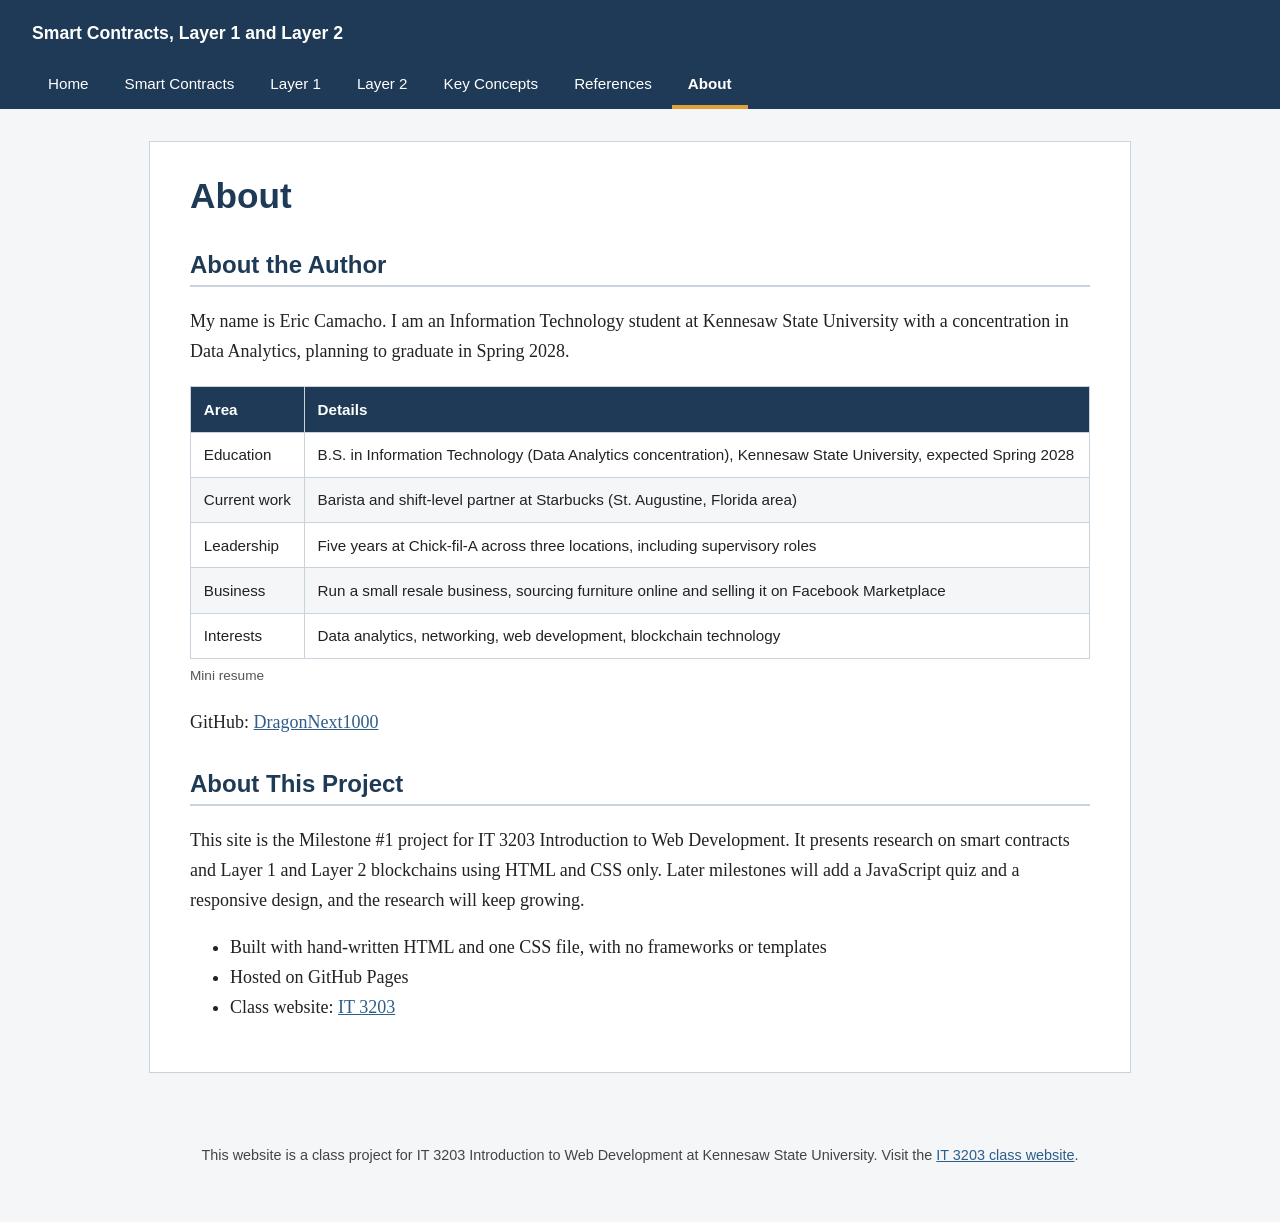
==== about.html @ 8d3f0957 "Finish moving site to repo root" ====
<!DOCTYPE html>
<html lang="en">
<head>
  <meta charset="utf-8">
  <meta name="viewport" content="width=device-width, initial-scale=1">
  <title>About | Smart Contracts, Layer 1 and Layer 2</title>
  <!-- The one and only stylesheet for the site -->
  <link rel="stylesheet" href="css/style.css">
</head>
<body>
  <!-- Header and main menu: identical on every page for consistency -->
  <header>
    <p>Smart Contracts, Layer 1 and Layer 2</p>
    <nav id="main-nav" aria-label="Main menu">
      <a href="index.html">Home</a>
      <a href="smart-contracts.html">Smart Contracts</a>
      <a href="layer1.html">Layer 1</a>
      <a href="layer2.html">Layer 2</a>
      <a href="concepts.html">Key Concepts</a>
      <a href="references.html">References</a>
      <a href="about.html" class="current">About</a>
    </nav>
  </header>

  <main>
    <h1>About</h1>

    <h2>About the Author</h2>
    <p>My name is Eric Camacho. I am an Information Technology student at Kennesaw State University with a
    concentration in Data Analytics, planning to graduate in Spring 2028.</p>
    <table>
      <caption>Mini resume</caption>
      <thead><tr><th>Area</th><th>Details</th></tr></thead>
      <tbody>
        <tr><td>Education</td><td>B.S. in Information Technology (Data Analytics concentration), Kennesaw State University, expected Spring 2028</td></tr>
        <tr><td>Current work</td><td>Barista and shift-level partner at Starbucks (St. Augustine, Florida area)</td></tr>
        <tr><td>Leadership</td><td>Five years at Chick-fil-A across three locations, including supervisory roles</td></tr>
        <tr><td>Business</td><td>Run a small resale business, sourcing furniture online and selling it on Facebook Marketplace</td></tr>
        <tr><td>Interests</td><td>Data analytics, networking, web development, blockchain technology</td></tr>
      </tbody>
    </table>
    <p>GitHub: <a href="https://github.com/DragonNext1000">DragonNext1000</a></p>

    <h2>About This Project</h2>
    <p>This site is the Milestone #1 project for IT 3203 Introduction to Web Development. It presents research on
    smart contracts and Layer 1 and Layer 2 blockchains using HTML and CSS only. Later milestones will add a
    JavaScript quiz and a responsive design, and the research will keep growing.</p>
    <ul>
      <li>Built with hand-written HTML and one CSS file, with no frameworks or templates</li>
      <li>Hosted on GitHub Pages</li>
      <li>Class website: <a href="https://ksuweb.github.io/IT3203/">IT 3203</a></li>
    </ul>
  </main>

  <!-- Footer: class project note with link to the class website -->
  <footer>
    <p>This website is a class project for IT 3203 Introduction to Web Development at Kennesaw State University.
    Visit the <a href="https://ksuweb.github.io/IT3203/">IT 3203 class website</a>.</p>
  </footer>
</body>
</html>
---- css/style.css ----
/* ==========================================================
   IT 3203 Milestone #1 - single stylesheet for the whole site
   Theme: simple, clean business style (navy + light gray)
   ========================================================== */

/* ----- Selector type 1: ELEMENT selectors ----- */
body {
  font-family: Georgia, "Times New Roman", serif; /* font settings */
  font-size: 18px;
  line-height: 1.65;
  color: #222;
  background-color: #f4f6f8;
  margin: 0;
}

h1, h2, h3 {
  font-family: "Segoe UI", Arial, sans-serif;
  color: #1f3a56;
  line-height: 1.25;
}

h1 { font-size: 2.2rem; margin-top: 0; }
h2 { font-size: 1.5rem; margin-top: 2rem; border-bottom: 2px solid #c9d3dd; padding-bottom: 0.3rem; }

a { color: #2f5d8a; }
a:hover { color: #b3541e; text-decoration: none; } /* hover effect on links */

img { max-width: 100%; height: auto; border: 1px solid #c9d3dd; border-radius: 6px; }

/* ----- Header and main menu (flexbox layout) ----- */
header {
  background-color: #1f3a56;
  color: #fff;
  padding: 1.2rem 2rem 0;
}

header p { margin: 0 0 0.8rem; font-family: "Segoe UI", Arial, sans-serif; font-size: 1.1rem; font-weight: bold; }

/* ----- Selector type 2: ID selector ----- */
#main-nav {
  display: flex;          /* FLEXBOX: lays the menu out in one row */
  flex-wrap: wrap;
  gap: 0.25rem;
}

/* ----- Selector type 3: DESCENDANT + PSEUDO-CLASS selectors ----- */
#main-nav a {
  color: #fff;
  text-decoration: none;
  padding: 0.6rem 1rem;
  font-family: "Segoe UI", Arial, sans-serif;
  font-size: 0.95rem;
  border-bottom: 4px solid transparent;
}

#main-nav a:hover { background-color: #2f5d8a; border-bottom-color: #e0a13a; }
#main-nav a.current { border-bottom-color: #e0a13a; font-weight: bold; } /* marks the page you are on */

/* ----- Page content ----- */
main {
  max-width: 900px;
  margin: 2rem auto;
  padding: 2rem 2.5rem;
  background-color: #fff;
  border: 1px solid #c9d3dd;
}

/* ----- Selector type 4: CLASS selectors ----- */
.abstract { background-color: #eef3f8; border-left: 5px solid #2f5d8a; padding: 1rem 1.25rem; margin: 1.5rem 0; }

.key-terms span { display: inline-block; background-color: #e5ebf1; border: 1px solid #c9d3dd; border-radius: 4px; padding: 0.15rem 0.6rem; margin: 0.2rem 0.2rem 0.2rem 0; font-family: "Segoe UI", Arial, sans-serif; font-size: 0.9rem; }

/* CSS GRID: key concept cards sit in a responsive grid */
.card-grid { display: grid; grid-template-columns: repeat(auto-fit, minmax(250px, 1fr)); gap: 1.25rem; margin-top: 1.5rem; }
.card { background-color: #f4f6f8; border: 1px solid #c9d3dd; border-top: 4px solid #2f5d8a; padding: 1rem 1.25rem; }
.card h3 { margin-top: 0; font-size: 1.15rem; }

.note { font-size: 0.9rem; color: #555; }

/* ----- Tables ----- */
table { border-collapse: collapse; width: 100%; margin: 1.25rem 0; font-family: "Segoe UI", Arial, sans-serif; font-size: 0.95rem; }
th, td { border: 1px solid #c9d3dd; padding: 0.6rem 0.8rem; text-align: left; vertical-align: top; }
th { background-color: #1f3a56; color: #fff; }
tr:nth-child(even) td { background-color: #f4f6f8; }
caption { caption-side: bottom; font-size: 0.85rem; color: #555; padding-top: 0.4rem; text-align: left; }

code { background-color: #eef3f8; padding: 0.1rem 0.35rem; border-radius: 3px; font-size: 0.9em; }
pre { background-color: #1f3a56; color: #f4f6f8; padding: 1rem; overflow-x: auto; border-radius: 6px; font-size: 0.85rem; line-height: 1.5; }
pre code { background: none; padding: 0; }

/* ----- Footer ----- */
footer { text-align: center; padding: 1.5rem 1rem 2.5rem; font-family: "Segoe UI", Arial, sans-serif; font-size: 0.9rem; color: #444; }
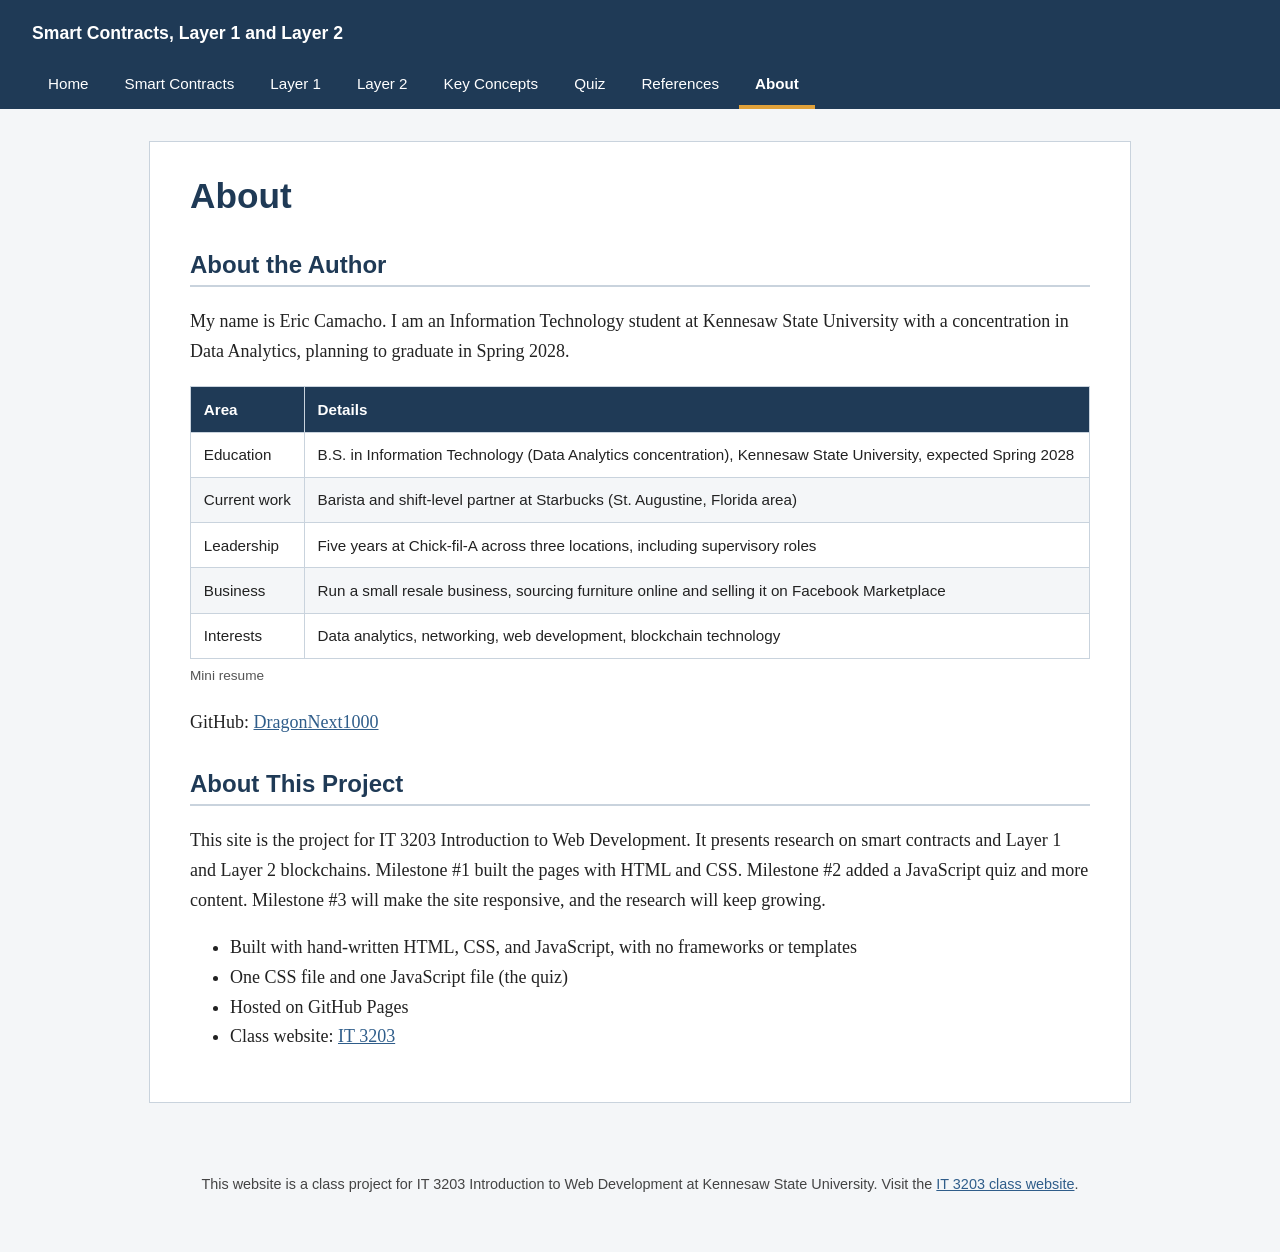
==== commit e8e8ecd7: "Milestone 2: quiz and content" ====
--- a/about.html
+++ b/about.html
@@ -17,6 +17,7 @@
       <a href="layer1.html">Layer 1</a>
       <a href="layer2.html">Layer 2</a>
       <a href="concepts.html">Key Concepts</a>
+      <a href="quiz.html">Quiz</a>
       <a href="references.html">References</a>
       <a href="about.html" class="current">About</a>
     </nav>
@@ -42,11 +43,13 @@
     <p>GitHub: <a href="https://github.com/DragonNext1000">DragonNext1000</a></p>
 
     <h2>About This Project</h2>
-    <p>This site is the Milestone #1 project for IT 3203 Introduction to Web Development. It presents research on
-    smart contracts and Layer 1 and Layer 2 blockchains using HTML and CSS only. Later milestones will add a
-    JavaScript quiz and a responsive design, and the research will keep growing.</p>
+    <p>This site is the project for IT 3203 Introduction to Web Development. It presents research on
+    smart contracts and Layer 1 and Layer 2 blockchains. Milestone #1 built the pages with HTML and CSS.
+    Milestone #2 added a JavaScript quiz and more content. Milestone #3 will make the site responsive, and the
+    research will keep growing.</p>
     <ul>
-      <li>Built with hand-written HTML and one CSS file, with no frameworks or templates</li>
+      <li>Built with hand-written HTML, CSS, and JavaScript, with no frameworks or templates</li>
+      <li>One CSS file and one JavaScript file (the quiz)</li>
       <li>Hosted on GitHub Pages</li>
       <li>Class website: <a href="https://ksuweb.github.io/IT3203/">IT 3203</a></li>
     </ul>
--- a/css/style.css
+++ b/css/style.css
@@ -1,49 +1,72 @@
 /* ==========================================================
-   IT 3203 Milestone #1 - single stylesheet for the whole site
+   IT 3203 Milestone #2 - single stylesheet for the whole site
    Theme: simple, clean business style (navy + light gray)
+   Sections: 1 Variables | 2 Base elements | 3 Header and menu
+             4 Page content | 5 Tables and code | 6 Quiz | 7 Footer
    ========================================================== */
 
-/* ----- Selector type 1: ELEMENT selectors ----- */
+/* ----- 1. Variables: colors are defined once and reused everywhere ----- */
+:root {
+  --navy: #1f3a56;
+  --blue: #2f5d8a;
+  --accent: #e0a13a;
+  --hover: #b3541e;
+  --text: #222;
+  --muted: #555;
+  --page-bg: #f4f6f8;
+  --panel-bg: #fff;
+  --soft-bg: #eef3f8;
+  --line: #c9d3dd;
+  --green: #1e7d4f;
+  --green-bg: #e6f4ec;
+  --red: #b42318;
+  --red-bg: #fdecea;
+}
+
+/* A rule so the HTML "hidden" attribute always wins over other display rules */
+[hidden] { display: none !important; }
+
+/* ----- 2. Base elements (selector type 1: ELEMENT selectors) ----- */
 body {
   font-family: Georgia, "Times New Roman", serif; /* font settings */
   font-size: 18px;
   line-height: 1.65;
-  color: #222;
-  background-color: #f4f6f8;
+  color: var(--text);
+  background-color: var(--page-bg);
   margin: 0;
 }
 
 h1, h2, h3 {
   font-family: "Segoe UI", Arial, sans-serif;
-  color: #1f3a56;
+  color: var(--navy);
   line-height: 1.25;
 }
 
 h1 { font-size: 2.2rem; margin-top: 0; }
-h2 { font-size: 1.5rem; margin-top: 2rem; border-bottom: 2px solid #c9d3dd; padding-bottom: 0.3rem; }
-
-a { color: #2f5d8a; }
-a:hover { color: #b3541e; text-decoration: none; } /* hover effect on links */
-
-img { max-width: 100%; height: auto; border: 1px solid #c9d3dd; border-radius: 6px; }
-
-/* ----- Header and main menu (flexbox layout) ----- */
+h2 { font-size: 1.5rem; margin-top: 2rem; border-bottom: 2px solid var(--line); padding-bottom: 0.3rem; }
+
+a { color: var(--blue); }
+a:hover { color: var(--hover); text-decoration: none; } /* hover effect on links */
+
+img { max-width: 100%; height: auto; border: 1px solid var(--line); border-radius: 6px; }
+
+/* ----- 3. Header and main menu (flexbox layout) ----- */
 header {
-  background-color: #1f3a56;
+  background-color: var(--navy);
   color: #fff;
   padding: 1.2rem 2rem 0;
 }
 
 header p { margin: 0 0 0.8rem; font-family: "Segoe UI", Arial, sans-serif; font-size: 1.1rem; font-weight: bold; }
 
-/* ----- Selector type 2: ID selector ----- */
+/* Selector type 2: ID selector */
 #main-nav {
   display: flex;          /* FLEXBOX: lays the menu out in one row */
   flex-wrap: wrap;
   gap: 0.25rem;
 }
 
-/* ----- Selector type 3: DESCENDANT + PSEUDO-CLASS selectors ----- */
+/* Selector type 3: DESCENDANT + PSEUDO-CLASS selectors */
 #main-nav a {
   color: #fff;
   text-decoration: none;
@@ -53,40 +76,129 @@
   border-bottom: 4px solid transparent;
 }
 
-#main-nav a:hover { background-color: #2f5d8a; border-bottom-color: #e0a13a; }
-#main-nav a.current { border-bottom-color: #e0a13a; font-weight: bold; } /* marks the page you are on */
-
-/* ----- Page content ----- */
+#main-nav a:hover { background-color: var(--blue); border-bottom-color: var(--accent); }
+#main-nav a.current { border-bottom-color: var(--accent); font-weight: bold; } /* marks the page you are on */
+
+/* ----- 4. Page content ----- */
 main {
   max-width: 900px;
   margin: 2rem auto;
   padding: 2rem 2.5rem;
-  background-color: #fff;
-  border: 1px solid #c9d3dd;
-}
-
-/* ----- Selector type 4: CLASS selectors ----- */
-.abstract { background-color: #eef3f8; border-left: 5px solid #2f5d8a; padding: 1rem 1.25rem; margin: 1.5rem 0; }
-
-.key-terms span { display: inline-block; background-color: #e5ebf1; border: 1px solid #c9d3dd; border-radius: 4px; padding: 0.15rem 0.6rem; margin: 0.2rem 0.2rem 0.2rem 0; font-family: "Segoe UI", Arial, sans-serif; font-size: 0.9rem; }
+  background-color: var(--panel-bg);
+  border: 1px solid var(--line);
+}
+
+/* Selector type 4: CLASS selectors */
+.abstract { background-color: var(--soft-bg); border-left: 5px solid var(--blue); padding: 1rem 1.25rem; margin: 1.5rem 0; }
+
+.key-terms span { display: inline-block; background-color: #e5ebf1; border: 1px solid var(--line); border-radius: 4px; padding: 0.15rem 0.6rem; margin: 0.2rem 0.2rem 0.2rem 0; font-family: "Segoe UI", Arial, sans-serif; font-size: 0.9rem; }
 
 /* CSS GRID: key concept cards sit in a responsive grid */
 .card-grid { display: grid; grid-template-columns: repeat(auto-fit, minmax(250px, 1fr)); gap: 1.25rem; margin-top: 1.5rem; }
-.card { background-color: #f4f6f8; border: 1px solid #c9d3dd; border-top: 4px solid #2f5d8a; padding: 1rem 1.25rem; }
+.card { background-color: var(--page-bg); border: 1px solid var(--line); border-top: 4px solid var(--blue); padding: 1rem 1.25rem; }
 .card h3 { margin-top: 0; font-size: 1.15rem; }
 
-.note { font-size: 0.9rem; color: #555; }
-
-/* ----- Tables ----- */
+.note { font-size: 0.9rem; color: var(--muted); }
+
+/* ----- 5. Tables and code ----- */
 table { border-collapse: collapse; width: 100%; margin: 1.25rem 0; font-family: "Segoe UI", Arial, sans-serif; font-size: 0.95rem; }
-th, td { border: 1px solid #c9d3dd; padding: 0.6rem 0.8rem; text-align: left; vertical-align: top; }
-th { background-color: #1f3a56; color: #fff; }
-tr:nth-child(even) td { background-color: #f4f6f8; }
-caption { caption-side: bottom; font-size: 0.85rem; color: #555; padding-top: 0.4rem; text-align: left; }
-
-code { background-color: #eef3f8; padding: 0.1rem 0.35rem; border-radius: 3px; font-size: 0.9em; }
-pre { background-color: #1f3a56; color: #f4f6f8; padding: 1rem; overflow-x: auto; border-radius: 6px; font-size: 0.85rem; line-height: 1.5; }
+th, td { border: 1px solid var(--line); padding: 0.6rem 0.8rem; text-align: left; vertical-align: top; }
+th { background-color: var(--navy); color: #fff; }
+tr:nth-child(even) td { background-color: var(--page-bg); }
+caption { caption-side: bottom; font-size: 0.85rem; color: var(--muted); padding-top: 0.4rem; text-align: left; }
+
+code { background-color: var(--soft-bg); padding: 0.1rem 0.35rem; border-radius: 3px; font-size: 0.9em; }
+pre { background-color: var(--navy); color: var(--page-bg); padding: 1rem; overflow-x: auto; border-radius: 6px; font-size: 0.85rem; line-height: 1.5; }
 pre code { background: none; padding: 0; }
 
-/* ----- Footer ----- */
+/* ----- 6. Quiz page ----- */
+
+/* Buttons (shared by Start, Submit, Reset, Retake) */
+.btn {
+  font-family: "Segoe UI", Arial, sans-serif;
+  font-size: 1rem;
+  font-weight: bold;
+  color: #fff;
+  background-color: var(--navy);
+  border: 2px solid var(--navy);
+  border-radius: 4px;
+  padding: 0.6rem 1.4rem;
+  cursor: pointer;
+}
+.btn:hover { background-color: var(--blue); border-color: var(--blue); }
+.btn:focus-visible { outline: 3px solid var(--accent); outline-offset: 2px; }
+.btn:disabled { background-color: var(--muted); border-color: var(--muted); cursor: not-allowed; }
+.btn-secondary { color: var(--navy); background-color: var(--panel-bg); }
+.btn-secondary:hover { color: #fff; }
+
+.quiz-panel { background-color: var(--soft-bg); border: 1px solid var(--line); border-left: 5px solid var(--blue); padding: 0.5rem 1.5rem 1.5rem; margin: 1.5rem 0; }
+.quiz-panel h2 { margin-top: 1rem; border-bottom: none; }
+
+/* Countdown bar: sticks to the top of the window while the quiz runs */
+.timer-bar {
+  position: sticky;
+  top: 0;
+  z-index: 10;
+  display: flex;
+  justify-content: space-between;
+  align-items: center;
+  margin: 1rem 0;
+  padding: 0.5rem 1rem;
+  background-color: var(--navy);
+  color: #fff;
+  border-radius: 4px;
+  font-family: "Segoe UI", Arial, sans-serif;
+}
+.time-left { font-size: 1.5rem; font-weight: bold; font-variant-numeric: tabular-nums; }
+.timer-bar.timer-low { background-color: var(--red); }   /* last minute turns red */
+
+/* Question boxes */
+.question { border: 1px solid var(--line); border-left: 5px solid var(--line); border-radius: 4px; padding: 0.75rem 1.25rem 1rem; margin: 0 0 1.25rem; }
+.question legend { font-family: "Segoe UI", Arial, sans-serif; font-weight: bold; color: var(--navy); padding: 0 0.5rem; }
+.question-type { margin-left: 0.75rem; font-size: 0.85rem; font-weight: normal; color: var(--muted); }
+.question-text { margin: 0.25rem 0 0.75rem; }
+
+/* Answer choices (radio buttons and checkboxes) */
+.option { display: flex; align-items: flex-start; gap: 0.6rem; padding: 0.5rem 0.75rem; margin: 0.25rem 0; border: 1px solid var(--line); border-radius: 4px; cursor: pointer; font-family: "Segoe UI", Arial, sans-serif; font-size: 1rem; line-height: 1.4; }
+.option:hover { background-color: var(--soft-bg); border-color: var(--blue); }
+.option input { margin-top: 0.2rem; width: 1.1rem; height: 1.1rem; accent-color: var(--blue); }
+
+/* Text box for fill-in-the-blank questions */
+.blank-label { display: block; font-family: "Segoe UI", Arial, sans-serif; font-size: 0.9rem; color: var(--muted); margin-bottom: 0.25rem; }
+.blank-input { width: 100%; max-width: 20rem; box-sizing: border-box; padding: 0.5rem 0.75rem; font-size: 1rem; border: 2px solid var(--line); border-radius: 4px; }
+.blank-input:focus { outline: none; border-color: var(--blue); }
+
+.form-actions { display: flex; gap: 0.75rem; margin-top: 1.5rem; }
+
+/* Results panel */
+.results { border: 2px solid var(--line); border-radius: 4px; padding: 0.5rem 1.5rem 1.5rem; margin: 1.5rem 0; }
+.results:focus { outline: none; }
+.results h2 { margin-top: 1rem; }
+.result-banner { display: inline-block; margin: 0.5rem 0; padding: 0.4rem 1.5rem; border-radius: 4px; font-family: "Segoe UI", Arial, sans-serif; font-size: 1.6rem; font-weight: bold; letter-spacing: 0.05em; }
+.result-banner.pass { background-color: var(--green-bg); color: var(--green); border: 2px solid var(--green); }
+.result-banner.fail { background-color: var(--red-bg); color: var(--red); border: 2px solid var(--red); }
+
+/* Score and time shown side by side */
+.result-stats { display: flex; flex-wrap: wrap; gap: 1rem 3rem; margin: 0.5rem 0 1rem; font-family: "Segoe UI", Arial, sans-serif; }
+.result-stats dt { font-size: 0.85rem; color: var(--muted); }
+.result-stats dd { margin: 0; font-size: 1.5rem; font-weight: bold; color: var(--navy); }
+
+.score-bar { height: 0.9rem; background-color: var(--page-bg); border: 1px solid var(--line); border-radius: 999px; overflow: hidden; }
+.score-fill { height: 100%; }
+.score-fill.pass { background-color: var(--green); }
+.score-fill.fail { background-color: var(--red); }
+
+.cell-correct { color: var(--green); font-weight: bold; }
+.cell-incorrect { color: var(--red); font-weight: bold; }
+
+/* Per-question coloring after grading */
+.question.is-correct { border-left-color: var(--green); background-color: var(--green-bg); }
+.question.is-incorrect { border-left-color: var(--red); background-color: var(--red-bg); }
+.option.option-correct { border: 2px solid var(--green); background-color: var(--green-bg); }
+.option.option-wrong { border: 2px solid var(--red); background-color: var(--red-bg); }
+.feedback { margin: 0.75rem 0 0; font-family: "Segoe UI", Arial, sans-serif; font-size: 0.95rem; line-height: 1.5; }
+.is-correct .feedback strong { color: var(--green); }
+.is-incorrect .feedback strong { color: var(--red); }
+
+/* ----- 7. Footer ----- */
 footer { text-align: center; padding: 1.5rem 1rem 2.5rem; font-family: "Segoe UI", Arial, sans-serif; font-size: 0.9rem; color: #444; }
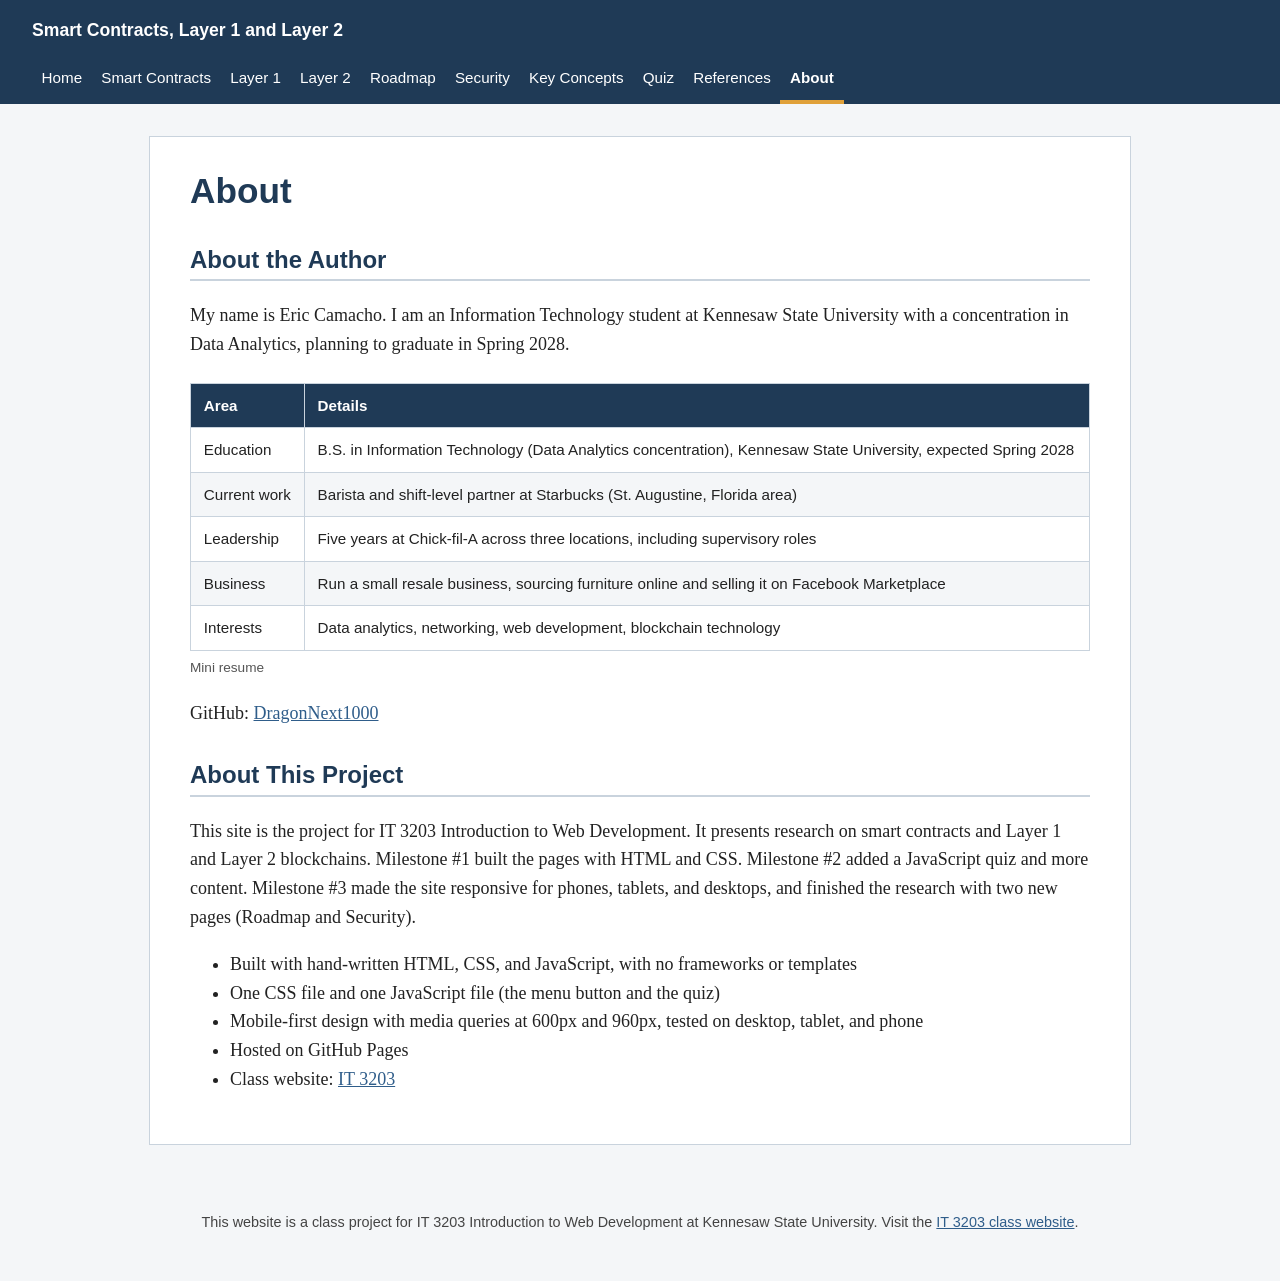
==== commit 1cc74e5a: "Milestone 3: responsive design" ====
--- a/about.html
+++ b/about.html
@@ -6,16 +6,25 @@
   <title>About | Smart Contracts, Layer 1 and Layer 2</title>
   <!-- The one and only stylesheet for the site -->
   <link rel="stylesheet" href="css/style.css">
+  <meta name="theme-color" content="#1f3a56">
+  <link rel="icon" href="images/favicon.svg" type="image/svg+xml">
+  <!-- One JavaScript file for the whole site (menu button + quiz). "defer" runs it after the page loads -->
+  <script src="js/main.js" defer></script>
 </head>
 <body>
   <!-- Header and main menu: identical on every page for consistency -->
   <header>
-    <p>Smart Contracts, Layer 1 and Layer 2</p>
+    <div class="header-top">
+      <p class="site-title">Smart Contracts, Layer 1 and Layer 2</p>
+      <button type="button" id="nav-toggle" class="nav-toggle" aria-expanded="false" aria-controls="main-nav">Menu</button>
+    </div>
     <nav id="main-nav" aria-label="Main menu">
       <a href="index.html">Home</a>
       <a href="smart-contracts.html">Smart Contracts</a>
       <a href="layer1.html">Layer 1</a>
       <a href="layer2.html">Layer 2</a>
+      <a href="roadmap.html">Roadmap</a>
+      <a href="security.html">Security</a>
       <a href="concepts.html">Key Concepts</a>
       <a href="quiz.html">Quiz</a>
       <a href="references.html">References</a>
@@ -29,7 +38,8 @@
     <h2>About the Author</h2>
     <p>My name is Eric Camacho. I am an Information Technology student at Kennesaw State University with a
     concentration in Data Analytics, planning to graduate in Spring 2028.</p>
-    <table>
+    <div class="table-wrap" tabindex="0" role="region" aria-label="Scrollable table">
+<table>
       <caption>Mini resume</caption>
       <thead><tr><th>Area</th><th>Details</th></tr></thead>
       <tbody>
@@ -40,16 +50,18 @@
         <tr><td>Interests</td><td>Data analytics, networking, web development, blockchain technology</td></tr>
       </tbody>
     </table>
+    </div>
     <p>GitHub: <a href="https://github.com/DragonNext1000">DragonNext1000</a></p>
 
     <h2>About This Project</h2>
     <p>This site is the project for IT 3203 Introduction to Web Development. It presents research on
     smart contracts and Layer 1 and Layer 2 blockchains. Milestone #1 built the pages with HTML and CSS.
-    Milestone #2 added a JavaScript quiz and more content. Milestone #3 will make the site responsive, and the
-    research will keep growing.</p>
+    Milestone #2 added a JavaScript quiz and more content. Milestone #3 made the site responsive for phones, tablets, and
+    desktops, and finished the research with two new pages (Roadmap and Security).</p>
     <ul>
       <li>Built with hand-written HTML, CSS, and JavaScript, with no frameworks or templates</li>
-      <li>One CSS file and one JavaScript file (the quiz)</li>
+      <li>One CSS file and one JavaScript file (the menu button and the quiz)</li>
+      <li>Mobile-first design with media queries at 600px and 960px, tested on desktop, tablet, and phone</li>
       <li>Hosted on GitHub Pages</li>
       <li>Class website: <a href="https://ksuweb.github.io/IT3203/">IT 3203</a></li>
     </ul>
--- a/css/style.css
+++ b/css/style.css
@@ -1,8 +1,15 @@
 /* ==========================================================
-   IT 3203 Milestone #2 - single stylesheet for the whole site
+   IT 3203 Milestone #3 - single stylesheet for the whole site
    Theme: simple, clean business style (navy + light gray)
+
+   MOBILE-FIRST: the base styles below are for phones. Two media
+   queries then add changes as the screen gets wider:
+     @media (min-width: 600px)  -> tablets
+     @media (min-width: 960px)  -> laptops and desktops
+
    Sections: 1 Variables | 2 Base elements | 3 Header and menu
-             4 Page content | 5 Tables and code | 6 Quiz | 7 Footer
+             4 Page content | 5 Tables and code | 6 Quiz
+             7 Footer | 8 Tablet (600px) | 9 Desktop (960px)
    ========================================================== */
 
 /* ----- 1. Variables: colors are defined once and reused everywhere ----- */
@@ -21,16 +28,19 @@
   --green-bg: #e6f4ec;
   --red: #b42318;
   --red-bg: #fdecea;
+  --touch: 2.75rem;   /* minimum height of anything you tap (44px) */
 }
 
 /* A rule so the HTML "hidden" attribute always wins over other display rules */
 [hidden] { display: none !important; }
 
 /* ----- 2. Base elements (selector type 1: ELEMENT selectors) ----- */
+html { -webkit-text-size-adjust: 100%; }   /* stops phones from resizing text on rotate */
+
 body {
   font-family: Georgia, "Times New Roman", serif; /* font settings */
-  font-size: 18px;
-  line-height: 1.65;
+  font-size: 1.0625rem;      /* 17px on phones; rem units respect the user's font setting */
+  line-height: 1.6;
   color: var(--text);
   background-color: var(--page-bg);
   margin: 0;
@@ -42,79 +52,121 @@
   line-height: 1.25;
 }
 
-h1 { font-size: 2.2rem; margin-top: 0; }
-h2 { font-size: 1.5rem; margin-top: 2rem; border-bottom: 2px solid var(--line); padding-bottom: 0.3rem; }
+/* clamp() makes the heading grow smoothly with the screen between a min and a max size */
+h1 { font-size: clamp(1.65rem, 6vw, 2.2rem); margin-top: 0; }
+h2 { font-size: clamp(1.3rem, 4.5vw, 1.5rem); margin-top: 2rem; border-bottom: 2px solid var(--line); padding-bottom: 0.3rem; }
 
 a { color: var(--blue); }
 a:hover { color: var(--hover); text-decoration: none; } /* hover effect on links */
-
+a:focus-visible { outline: 3px solid var(--accent); outline-offset: 2px; }
+
+/* Flexible images: never wider than the screen, height keeps the right shape */
 img { max-width: 100%; height: auto; border: 1px solid var(--line); border-radius: 6px; }
 
-/* ----- 3. Header and main menu (flexbox layout) ----- */
+/* ----- 3. Header and main menu ----- */
 header {
   background-color: var(--navy);
   color: #fff;
-  padding: 1.2rem 2rem 0;
-}
-
-header p { margin: 0 0 0.8rem; font-family: "Segoe UI", Arial, sans-serif; font-size: 1.1rem; font-weight: bold; }
-
-/* Selector type 2: ID selector */
+  padding: 0.75rem 1rem 0;
+}
+
+.header-top { display: flex; justify-content: space-between; align-items: center; gap: 1rem; }
+.site-title { margin: 0 0 0.75rem; font-family: "Segoe UI", Arial, sans-serif; font-size: 1.05rem; font-weight: bold; }
+
+/* The Menu button only shows on small screens, and only when JavaScript is on */
+.nav-toggle {
+  display: none;
+  min-height: var(--touch);
+  min-width: 5rem;
+  margin-bottom: 0.75rem;
+  padding: 0 1rem;
+  font-family: "Segoe UI", Arial, sans-serif;
+  font-size: 1rem;
+  font-weight: bold;
+  color: #fff;
+  background-color: transparent;
+  border: 2px solid #fff;
+  border-radius: 4px;
+  cursor: pointer;
+}
+.nav-toggle:hover { background-color: var(--blue); }
+.nav-toggle:focus-visible { outline: 3px solid var(--accent); outline-offset: 2px; }
+.js .nav-toggle { display: block; }
+
+/* Selector type 2: ID selector. FLEXBOX: on phones the menu is one tall column */
 #main-nav {
-  display: flex;          /* FLEXBOX: lays the menu out in one row */
-  flex-wrap: wrap;
-  gap: 0.25rem;
-}
+  display: flex;
+  flex-direction: column;
+  margin: 0 -1rem;           /* lets the links reach the screen edges */
+}
+.js #main-nav:not(.is-open) { display: none; }   /* hidden until the Menu button is pressed */
 
 /* Selector type 3: DESCENDANT + PSEUDO-CLASS selectors */
 #main-nav a {
+  display: flex;
+  align-items: center;
+  min-height: var(--touch);  /* big enough to tap with a thumb */
+  box-sizing: border-box;
+  padding: 0.5rem 1rem;
   color: #fff;
   text-decoration: none;
-  padding: 0.6rem 1rem;
-  font-family: "Segoe UI", Arial, sans-serif;
-  font-size: 0.95rem;
-  border-bottom: 4px solid transparent;
-}
-
-#main-nav a:hover { background-color: var(--blue); border-bottom-color: var(--accent); }
-#main-nav a.current { border-bottom-color: var(--accent); font-weight: bold; } /* marks the page you are on */
+  font-family: "Segoe UI", Arial, sans-serif;
+  font-size: 1rem;
+  border-top: 1px solid rgba(255, 255, 255, 0.15);
+  border-left: 5px solid transparent;
+}
+#main-nav a:hover { background-color: var(--blue); }
+#main-nav a.current { border-left-color: var(--accent); font-weight: bold; background-color: rgba(255, 255, 255, 0.08); }
+#main-nav a:focus-visible { outline: 3px solid var(--accent); outline-offset: -3px; }
 
 /* ----- 4. Page content ----- */
 main {
-  max-width: 900px;
-  margin: 2rem auto;
-  padding: 2rem 2.5rem;
+  padding: 1.25rem 1rem 1.5rem;
   background-color: var(--panel-bg);
-  border: 1px solid var(--line);
+  overflow-wrap: anywhere;   /* long web addresses wrap instead of pushing the page wider */
 }
 
 /* Selector type 4: CLASS selectors */
-.abstract { background-color: var(--soft-bg); border-left: 5px solid var(--blue); padding: 1rem 1.25rem; margin: 1.5rem 0; }
+.abstract { background-color: var(--soft-bg); border-left: 5px solid var(--blue); padding: 0.5rem 1rem 0.75rem; margin: 1.25rem 0; }
+.abstract h2 { margin-top: 0.5rem; border-bottom: none; }
 
 .key-terms span { display: inline-block; background-color: #e5ebf1; border: 1px solid var(--line); border-radius: 4px; padding: 0.15rem 0.6rem; margin: 0.2rem 0.2rem 0.2rem 0; font-family: "Segoe UI", Arial, sans-serif; font-size: 0.9rem; }
 
-/* CSS GRID: key concept cards sit in a responsive grid */
-.card-grid { display: grid; grid-template-columns: repeat(auto-fit, minmax(250px, 1fr)); gap: 1.25rem; margin-top: 1.5rem; }
-.card { background-color: var(--page-bg); border: 1px solid var(--line); border-top: 4px solid var(--blue); padding: 1rem 1.25rem; }
+/* CSS GRID: concept cards. One column on phones, more columns as space allows.
+   min(250px, 100%) stops a card from ever being wider than a tiny screen */
+.card-grid { display: grid; grid-template-columns: repeat(auto-fit, minmax(min(250px, 100%), 1fr)); gap: 1rem; margin-top: 1.5rem; }
+.card { background-color: var(--page-bg); border: 1px solid var(--line); border-top: 4px solid var(--blue); padding: 0.75rem 1rem; }
 .card h3 { margin-top: 0; font-size: 1.15rem; }
 
 .note { font-size: 0.9rem; color: var(--muted); }
+.status-note { background-color: #fff8e6; border-left: 5px solid var(--accent); padding: 0.5rem 1rem; font-family: "Segoe UI", Arial, sans-serif; font-size: 0.95rem; }
 
 /* ----- 5. Tables and code ----- */
-table { border-collapse: collapse; width: 100%; margin: 1.25rem 0; font-family: "Segoe UI", Arial, sans-serif; font-size: 0.95rem; }
-th, td { border: 1px solid var(--line); padding: 0.6rem 0.8rem; text-align: left; vertical-align: top; }
+
+/* The wrapper scrolls sideways on its own, so a wide table never breaks the page layout */
+.table-wrap { overflow-x: auto; margin: 1.25rem 0; }
+.table-wrap:focus-visible { outline: 3px solid var(--accent); }
+.table-wrap.scrolls::before { content: "Swipe sideways to see the whole table"; display: block; font-family: "Segoe UI", Arial, sans-serif; font-size: 0.8rem; color: var(--muted); }
+.table-wrap table { margin: 0.25rem 0 0; }
+.table-wrap.scrolls table { min-width: 34rem; }   /* keeps columns readable; the wrapper scrolls */
+
+table { border-collapse: collapse; width: 100%; font-family: "Segoe UI", Arial, sans-serif; font-size: 0.9rem; }
+th, td { border: 1px solid var(--line); padding: 0.5rem 0.65rem; text-align: left; vertical-align: top; overflow-wrap: normal; }
 th { background-color: var(--navy); color: #fff; }
 tr:nth-child(even) td { background-color: var(--page-bg); }
 caption { caption-side: bottom; font-size: 0.85rem; color: var(--muted); padding-top: 0.4rem; text-align: left; }
 
 code { background-color: var(--soft-bg); padding: 0.1rem 0.35rem; border-radius: 3px; font-size: 0.9em; }
-pre { background-color: var(--navy); color: var(--page-bg); padding: 1rem; overflow-x: auto; border-radius: 6px; font-size: 0.85rem; line-height: 1.5; }
+pre { background-color: var(--navy); color: var(--page-bg); padding: 1rem; overflow-x: auto; border-radius: 6px; font-size: 0.8rem; line-height: 1.5; }
 pre code { background: none; padding: 0; }
 
 /* ----- 6. Quiz page ----- */
 
-/* Buttons (shared by Start, Submit, Reset, Retake) */
+/* Buttons (Start, Submit, Reset, Retake): full width and tall on phones */
 .btn {
+  display: block;
+  width: 100%;
+  min-height: 3rem;
   font-family: "Segoe UI", Arial, sans-serif;
   font-size: 1rem;
   font-weight: bold;
@@ -131,7 +183,7 @@
 .btn-secondary { color: var(--navy); background-color: var(--panel-bg); }
 .btn-secondary:hover { color: #fff; }
 
-.quiz-panel { background-color: var(--soft-bg); border: 1px solid var(--line); border-left: 5px solid var(--blue); padding: 0.5rem 1.5rem 1.5rem; margin: 1.5rem 0; }
+.quiz-panel { background-color: var(--soft-bg); border: 1px solid var(--line); border-left: 5px solid var(--blue); padding: 0.25rem 1rem 1.25rem; margin: 1.25rem 0; }
 .quiz-panel h2 { margin-top: 1rem; border-bottom: none; }
 
 /* Countdown bar: sticks to the top of the window while the quiz runs */
@@ -143,45 +195,45 @@
   justify-content: space-between;
   align-items: center;
   margin: 1rem 0;
-  padding: 0.5rem 1rem;
+  padding: 0.4rem 1rem;
   background-color: var(--navy);
   color: #fff;
   border-radius: 4px;
   font-family: "Segoe UI", Arial, sans-serif;
 }
-.time-left { font-size: 1.5rem; font-weight: bold; font-variant-numeric: tabular-nums; }
+.time-left { font-size: 1.4rem; font-weight: bold; font-variant-numeric: tabular-nums; }
 .timer-bar.timer-low { background-color: var(--red); }   /* last minute turns red */
 
-/* Question boxes */
-.question { border: 1px solid var(--line); border-left: 5px solid var(--line); border-radius: 4px; padding: 0.75rem 1.25rem 1rem; margin: 0 0 1.25rem; }
+/* Question boxes. min-width: 0 lets a fieldset shrink on narrow screens */
+.question { min-width: 0; border: 1px solid var(--line); border-left: 5px solid var(--line); border-radius: 4px; padding: 0.5rem 0.75rem 0.9rem; margin: 0 0 1.25rem; }
 .question legend { font-family: "Segoe UI", Arial, sans-serif; font-weight: bold; color: var(--navy); padding: 0 0.5rem; }
-.question-type { margin-left: 0.75rem; font-size: 0.85rem; font-weight: normal; color: var(--muted); }
+.question-type { display: block; font-size: 0.85rem; font-weight: normal; color: var(--muted); }
 .question-text { margin: 0.25rem 0 0.75rem; }
 
-/* Answer choices (radio buttons and checkboxes) */
-.option { display: flex; align-items: flex-start; gap: 0.6rem; padding: 0.5rem 0.75rem; margin: 0.25rem 0; border: 1px solid var(--line); border-radius: 4px; cursor: pointer; font-family: "Segoe UI", Arial, sans-serif; font-size: 1rem; line-height: 1.4; }
+/* Answer choices: the whole row is the tap target (at least 48px tall) */
+.option { display: flex; align-items: center; gap: 0.75rem; min-height: 3rem; box-sizing: border-box; padding: 0.5rem 0.75rem; margin: 0.4rem 0; border: 1px solid var(--line); border-radius: 4px; cursor: pointer; font-family: "Segoe UI", Arial, sans-serif; font-size: 1rem; line-height: 1.4; }
 .option:hover { background-color: var(--soft-bg); border-color: var(--blue); }
-.option input { margin-top: 0.2rem; width: 1.1rem; height: 1.1rem; accent-color: var(--blue); }
-
-/* Text box for fill-in-the-blank questions */
+.option input { flex: none; width: 1.4rem; height: 1.4rem; margin: 0; accent-color: var(--blue); }
+
+/* Text box for fill-in-the-blank questions. 16px+ text stops iPhones from zooming in */
 .blank-label { display: block; font-family: "Segoe UI", Arial, sans-serif; font-size: 0.9rem; color: var(--muted); margin-bottom: 0.25rem; }
-.blank-input { width: 100%; max-width: 20rem; box-sizing: border-box; padding: 0.5rem 0.75rem; font-size: 1rem; border: 2px solid var(--line); border-radius: 4px; }
+.blank-input { width: 100%; box-sizing: border-box; min-height: 3rem; padding: 0.5rem 0.75rem; font-size: 1rem; border: 2px solid var(--line); border-radius: 4px; }
 .blank-input:focus { outline: none; border-color: var(--blue); }
 
-.form-actions { display: flex; gap: 0.75rem; margin-top: 1.5rem; }
+.form-actions { display: flex; flex-direction: column; gap: 0.75rem; margin-top: 1.5rem; }
 
 /* Results panel */
-.results { border: 2px solid var(--line); border-radius: 4px; padding: 0.5rem 1.5rem 1.5rem; margin: 1.5rem 0; }
+.results { border: 2px solid var(--line); border-radius: 4px; padding: 0.25rem 1rem 1.25rem; margin: 1.25rem 0; }
 .results:focus { outline: none; }
 .results h2 { margin-top: 1rem; }
 .result-banner { display: inline-block; margin: 0.5rem 0; padding: 0.4rem 1.5rem; border-radius: 4px; font-family: "Segoe UI", Arial, sans-serif; font-size: 1.6rem; font-weight: bold; letter-spacing: 0.05em; }
 .result-banner.pass { background-color: var(--green-bg); color: var(--green); border: 2px solid var(--green); }
 .result-banner.fail { background-color: var(--red-bg); color: var(--red); border: 2px solid var(--red); }
 
-/* Score and time shown side by side */
-.result-stats { display: flex; flex-wrap: wrap; gap: 1rem 3rem; margin: 0.5rem 0 1rem; font-family: "Segoe UI", Arial, sans-serif; }
+/* Score and time: stacked on phones, side by side when there is room */
+.result-stats { display: flex; flex-wrap: wrap; gap: 0.75rem 3rem; margin: 0.5rem 0 1rem; font-family: "Segoe UI", Arial, sans-serif; }
 .result-stats dt { font-size: 0.85rem; color: var(--muted); }
-.result-stats dd { margin: 0; font-size: 1.5rem; font-weight: bold; color: var(--navy); }
+.result-stats dd { margin: 0; font-size: 1.4rem; font-weight: bold; color: var(--navy); }
 
 .score-bar { height: 0.9rem; background-color: var(--page-bg); border: 1px solid var(--line); border-radius: 999px; overflow: hidden; }
 .score-fill { height: 100%; }
@@ -201,4 +253,64 @@
 .is-incorrect .feedback strong { color: var(--red); }
 
 /* ----- 7. Footer ----- */
-footer { text-align: center; padding: 1.5rem 1rem 2.5rem; font-family: "Segoe UI", Arial, sans-serif; font-size: 0.9rem; color: #444; }
+footer { text-align: center; padding: 1.25rem 1rem 2rem; font-family: "Segoe UI", Arial, sans-serif; font-size: 0.9rem; color: #444; }
+
+/* ==========================================================
+   8. TABLETS: screens 600px wide and up
+   More room, so spacing grows, the page becomes a centered
+   "paper" panel, and buttons shrink back to their natural size.
+   ========================================================== */
+@media (min-width: 600px) {
+  body { font-size: 1.125rem; }
+
+  header { padding: 1rem 2rem 0; }
+  .site-title { font-size: 1.1rem; }
+  #main-nav { margin: 0 -2rem; }
+  #main-nav a { padding: 0.5rem 2rem; }
+
+  main {
+    max-width: 900px;
+    margin: 2rem auto;
+    padding: 2rem 2.5rem;
+    border: 1px solid var(--line);
+  }
+
+  .card-grid { gap: 1.25rem; }
+  .card { padding: 1rem 1.25rem; }
+
+  table { font-size: 0.95rem; }
+  th, td { padding: 0.6rem 0.8rem; }
+  pre { font-size: 0.85rem; }
+
+  .btn { display: inline-block; width: auto; }
+  .form-actions { flex-direction: row; }
+
+  .quiz-panel { padding: 0.5rem 1.5rem 1.5rem; }
+  .question { padding: 0.75rem 1.25rem 1rem; }
+  .question-type { display: inline; margin-left: 0.75rem; }
+  .blank-input { max-width: 20rem; }
+  .results { padding: 0.5rem 1.5rem 1.5rem; }
+  .timer-bar { padding: 0.5rem 1rem; }
+  .time-left { font-size: 1.5rem; }
+}
+
+/* ==========================================================
+   9. DESKTOPS: screens 960px wide and up
+   The menu becomes one horizontal row and the Menu button goes away.
+   ========================================================== */
+@media (min-width: 960px) {
+  .nav-toggle, .js .nav-toggle { display: none; }
+
+  /* flexbox again, now as a row that wraps if a window is squeezed */
+  #main-nav { flex-direction: row; flex-wrap: wrap; gap: 0; margin: 0; }
+  .js #main-nav:not(.is-open) { display: flex; }
+
+  #main-nav a { padding: 0.6rem 0.6rem; font-size: 0.95rem; border-top: none; border-left: none; border-bottom: 4px solid transparent; }
+  #main-nav a:hover { border-bottom-color: var(--accent); }
+  #main-nav a.current { border-bottom-color: var(--accent); background-color: transparent; }
+  #main-nav a:focus-visible { outline-offset: -3px; }
+
+  .site-title { font-size: 1.1rem; }
+  .table-wrap.scrolls::before { content: none; }   /* no swipe hint needed with a mouse */
+  .table-wrap.scrolls table { min-width: 0; }
+}
